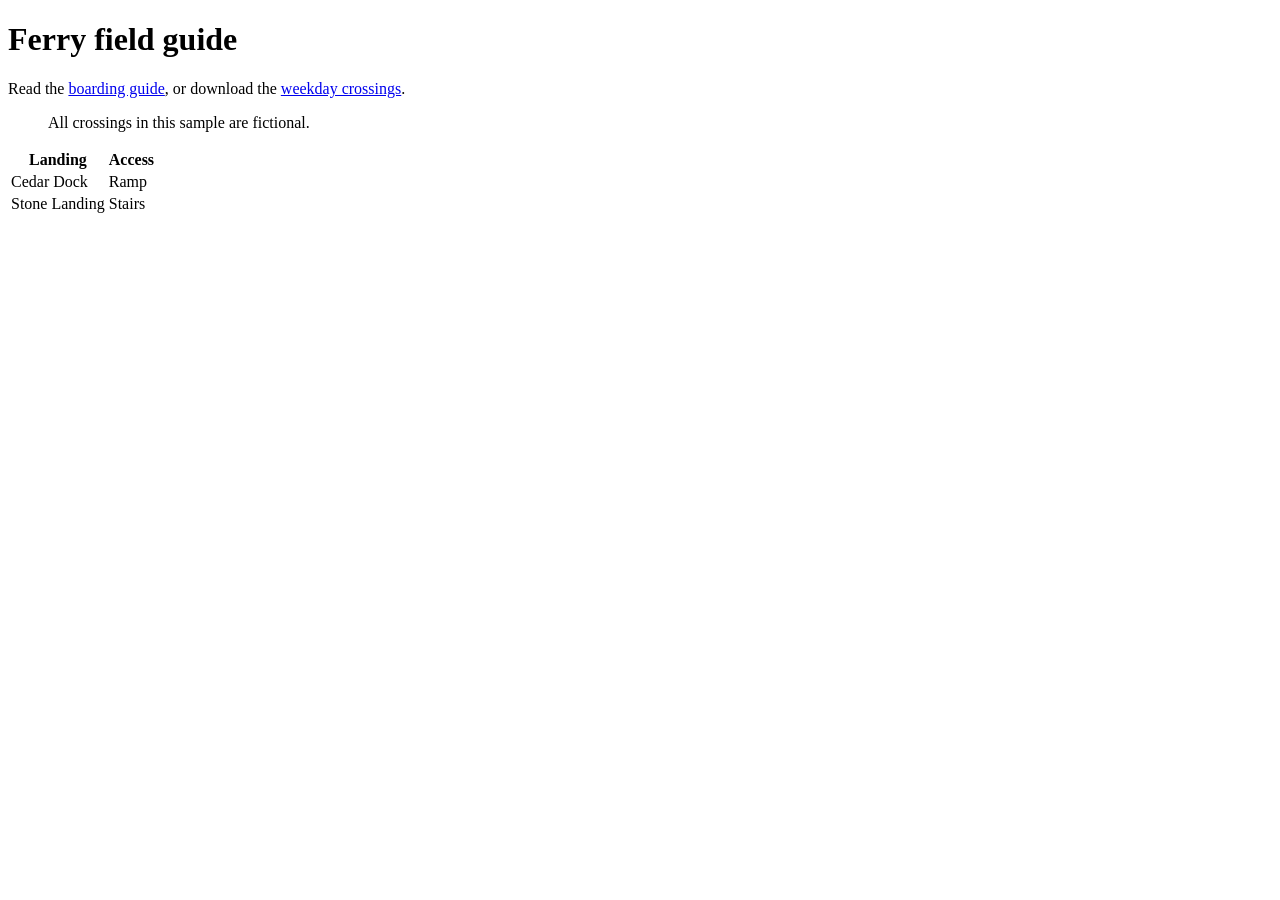
==== index.html @ 9bcb7f76 "BloomFerry Pages export v1" ====
<!doctype html>
<html lang="en"><meta charset="utf-8">
<meta name="viewport" content="width=device-width, initial-scale=1">
<title>Ferry field guide</title><main>
<h1 id="ferry-field-guide">Ferry field guide</h1>
<p>Read the <a href="guide/boarding/index.html#boarding-hours">boarding guide</a>, or download the
<a href="assets/data/crossings.csv">weekday crossings</a>.</p>
<blockquote>
<p>All crossings in this sample are fictional.</p>
</blockquote>
<table>
<thead>
<tr>
<th>Landing</th>
<th>Access</th>
</tr>
</thead>
<tbody>
<tr>
<td>Cedar Dock</td>
<td>Ramp</td>
</tr>
<tr>
<td>Stone Landing</td>
<td>Stairs</td>
</tr>
</tbody>
</table>
</main></html>
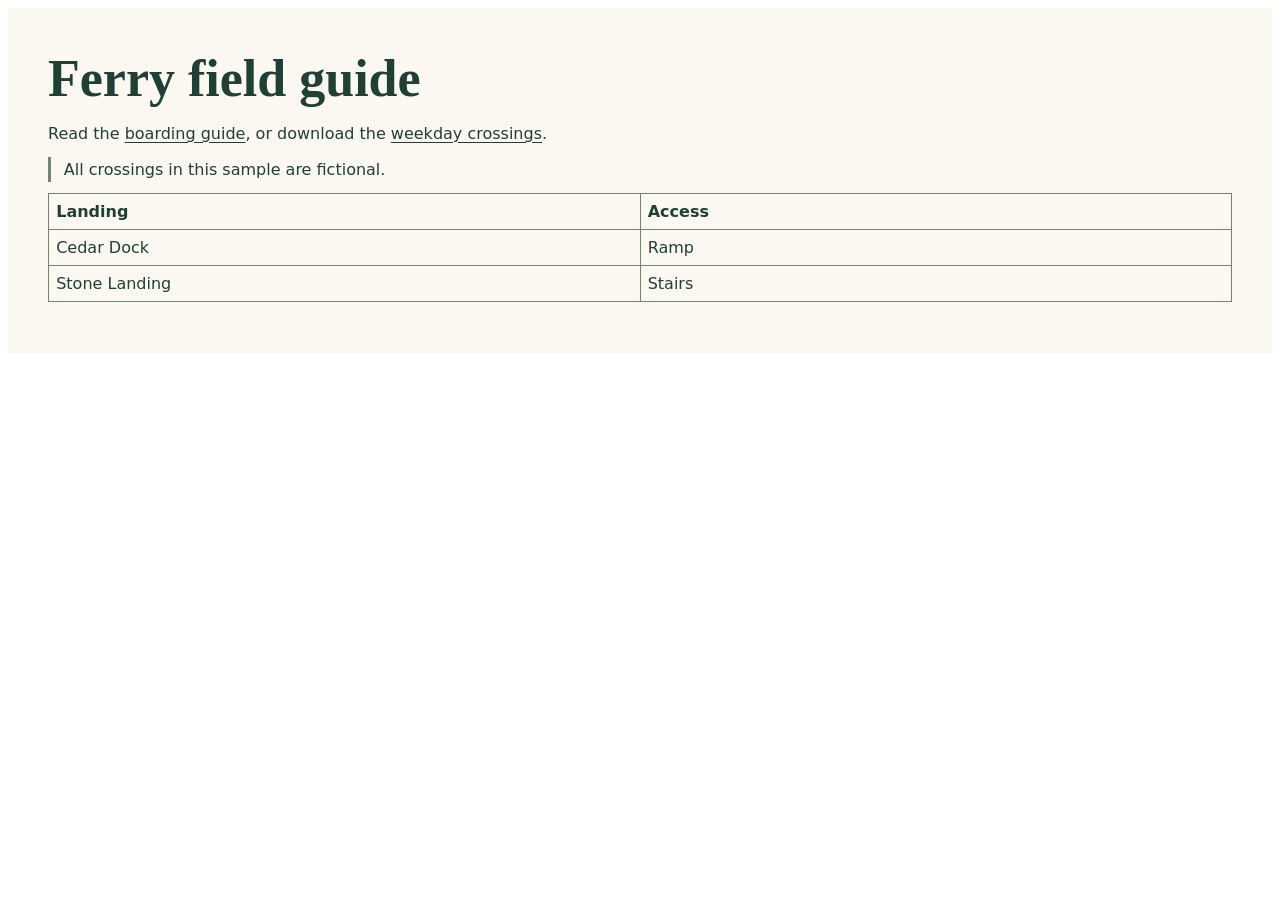
==== commit 5b48f99d: "BloomFerry Pages export v1" ====
--- a/index.html
+++ b/index.html
@@ -1,7 +1,9 @@
 <!doctype html>
-<html lang="en"><meta charset="utf-8">
+<html lang="en"><head><meta charset="utf-8">
 <meta name="viewport" content="width=device-width, initial-scale=1">
-<title>Ferry field guide</title><main>
+<meta http-equiv="Content-Security-Policy" content="default-src 'none'; style-src 'self'; img-src 'self'; base-uri 'none'; form-action 'none'">
+<link rel="stylesheet" href="assets/_bloomferry/site.css">
+<title>Ferry field guide</title></head><body><main class="bf-site"><article data-bf-component="markdown-block">
 <h1 id="ferry-field-guide">Ferry field guide</h1>
 <p>Read the <a href="guide/boarding/index.html#boarding-hours">boarding guide</a>, or download the
 <a href="assets/data/crossings.csv">weekday crossings</a>.</p>
@@ -26,4 +28,4 @@
 </tr>
 </tbody>
 </table>
-</main></html>
+</article></main></body></html>
--- a/assets/_bloomferry/site.css
+++ b/assets/_bloomferry/site.css
@@ -0,0 +1,250 @@
+.bf-site {
+  --bf-color-surface: #faf8f0;
+  --bf-color-card: #fffdf7;
+  --bf-color-text: #203f35;
+  --bf-color-muted: #485e52;
+  --bf-color-accent: #315449;
+  --bf-color-border: #718575;
+  --bf-color-focus: #245890;
+  --bf-color-error: #862d24;
+  --bf-color-success-surface: #e8eedf;
+  --bf-color-warning-surface: #fff0d4;
+  --bf-color-error-surface: #faeae3;
+  --bf-color-status-text: #203f35;
+  --bf-font-body: system-ui, sans-serif;
+  --bf-font-heading: Georgia, serif;
+  --bf-space: 1rem;
+  --bf-radius: .5rem;
+  --bf-grid-min: 15rem;
+  --bf-gallery-columns: 3;
+  --bf-gallery-gap: 1rem;
+  color: var(--bf-color-text);
+  background: var(--bf-color-surface);
+  font: 1rem/1.6 var(--bf-font-body);
+  padding: clamp(1rem, 4vw, 2.5rem);
+  overflow-wrap: anywhere;
+}
+.bf-site *, .bf-site *::before, .bf-site *::after { box-sizing: border-box; }
+.bf-site [hidden] { display: none !important; }
+.bf-site :where(a, button, input, progress, [tabindex]):focus-visible {
+  outline: 3px solid var(--bf-color-focus);
+  outline-offset: 3px;
+}
+.bf-site :where(h1, h2, h3, h4, h5, h6) {
+  margin: 0 0 .5rem;
+  font-family: var(--bf-font-heading);
+  line-height: 1.2;
+}
+.bf-site h1 { font-size: clamp(2rem, 5vw, 3.25rem); }
+.bf-site h2 { font-size: clamp(1.5rem, 3vw, 2rem); }
+.bf-site p, .bf-site figure { margin: 0; }
+.bf-site [data-bf-layout="stack"] { display: grid; gap: var(--bf-space); align-content: start; }
+.bf-site [data-bf-layout="grid"] {
+  display: grid;
+  grid-template-columns: repeat(auto-fit, minmax(min(100%, var(--bf-grid-min)), 1fr));
+  gap: var(--bf-space);
+  align-items: start;
+}
+.bf-site [data-bf-component] { min-width: 0; }
+.bf-site [data-bf-component="section"] {
+  padding: var(--bf-space);
+  border: 1px solid var(--bf-color-border);
+  border-radius: var(--bf-radius);
+  background: var(--bf-color-card);
+}
+.bf-site a { color: var(--bf-color-text); text-underline-offset: .2em; }
+.bf-site a:hover { text-decoration-thickness: 2px; }
+.bf-site [data-bf-component="text"] { white-space: pre-wrap; }
+.bf-site [data-bf-component="markdown-block"] :where(p, ul, ol, pre, blockquote, table, hr) {
+  margin-block: .65em;
+}
+.bf-site [data-bf-component="markdown-block"] :where(ul, ol) { padding-inline-start: 1.75em; }
+.bf-site [data-bf-component="markdown-block"] blockquote {
+  margin-inline: 0;
+  border-inline-start: .2rem solid var(--bf-color-border);
+  padding-inline-start: .8em;
+}
+.bf-site [data-bf-component="markdown-block"] pre {
+  padding: .65em .8em;
+  background: var(--bf-color-card);
+  white-space: pre-wrap;
+  overflow-wrap: anywhere;
+}
+.bf-site [data-bf-component="markdown-block"] table {
+  inline-size: 100%;
+  table-layout: fixed;
+  border-collapse: collapse;
+}
+.bf-site [data-bf-component="markdown-block"] :where(th, td) {
+  padding: .3em .45em;
+  border: 1px solid var(--bf-color-border);
+  text-align: start;
+  vertical-align: top;
+}
+.bf-site img { display: block; max-width: 100%; height: auto; border-radius: var(--bf-radius); }
+.bf-site [data-bf-component="gallery"] ul {
+  display: grid;
+  grid-template-columns: repeat(var(--bf-gallery-columns), minmax(0, 1fr));
+  gap: var(--bf-gallery-gap);
+  list-style: none;
+  padding: 0;
+  margin: 0;
+}
+.bf-site [data-bf-component="gallery"] figure {
+  height: 100%;
+  border: 1px solid var(--bf-color-border);
+  border-radius: var(--bf-radius);
+  overflow: hidden;
+  background: var(--bf-color-card);
+}
+.bf-site [data-bf-component="gallery"] img { width: 100%; aspect-ratio: 4 / 3; object-fit: cover; border-radius: 0; }
+.bf-site figcaption { padding: .6rem .75rem; font-weight: 600; }
+.bf-site [data-bf-component="status"] {
+  padding: .6rem .8rem;
+  border-inline-start: 3px solid currentColor;
+  background: var(--bf-color-success-surface);
+  color: var(--bf-color-status-text);
+}
+.bf-site [data-bf-tone="warning"] { background: var(--bf-color-warning-surface); }
+.bf-site [data-bf-tone="error"] { color: var(--bf-color-error); background: var(--bf-color-error-surface); }
+.bf-site [data-bf-component="progress"] label { display: block; font-weight: 650; }
+.bf-site progress { display: block; width: 100%; min-height: .8rem; margin-block: .4rem; accent-color: var(--bf-color-accent); }
+.bf-site [data-bf-stage-part="list"] {
+  margin: 0;
+  padding-inline-start: 1.8rem;
+}
+.bf-site [data-bf-stage-part="row"] {
+  padding-block: .35rem;
+}
+.bf-site [data-bf-stage-part="label"] { font-weight: 650; }
+.bf-site [data-bf-stage-part="status"],
+.bf-site [data-bf-stage-part="current"] {
+  display: inline-block;
+  margin-inline-start: .35rem;
+  padding: .05rem .45rem;
+  border: 1px solid var(--bf-color-border);
+  border-radius: var(--bf-radius);
+  background: var(--bf-color-card);
+  font-size: .875rem;
+}
+.bf-site [data-bf-stage-state="complete"] [data-bf-stage-part="status"],
+.bf-site [data-bf-stage-state="ready"] [data-bf-stage-part="status"] {
+  background: var(--bf-color-success-surface);
+}
+.bf-site [data-bf-stage-state="in-progress"] [data-bf-stage-part="status"] {
+  background: var(--bf-color-warning-surface);
+}
+.bf-site [data-bf-stage-state="attention"] [data-bf-stage-part="status"] {
+  color: var(--bf-color-error);
+  background: var(--bf-color-error-surface);
+}
+.bf-site [data-bf-stage-part="current"] { font-weight: 650; }
+.bf-site button {
+  min-height: 44px;
+  padding: .5rem 1rem;
+  border: 1px solid var(--bf-color-text);
+  border-radius: var(--bf-radius);
+  background: var(--bf-color-text);
+  color: var(--bf-color-card);
+  font: 650 1rem/1.3 var(--bf-font-body);
+  cursor: pointer;
+}
+.bf-site button:hover:not([aria-disabled="true"]) { background: var(--bf-color-accent); }
+.bf-site button[aria-disabled="true"] { background: var(--bf-color-success-surface); color: var(--bf-color-muted); cursor: default; }
+.bf-site [data-bf-component="widget"] label { font-weight: 650; }
+.bf-site [data-bf-component="widget"],
+.bf-site [data-bf-component="widget"] > div,
+.bf-site [data-bf-component="widget"] > div > div {
+  display: block;
+  width: 100%;
+  min-width: 0;
+}
+.bf-site [data-bf-component="widget"] iframe {
+  display: block;
+  width: 100%;
+  min-height: 380px;
+  border: 0;
+  border-radius: var(--bf-radius);
+}
+.bf-site.bf-admin-page { display: block; }
+.bf-site .bf-admin-header {
+  box-sizing: border-box;
+  background: var(--bf-color-card);
+  color: var(--bf-color-text);
+  padding: .6rem .9rem;
+  border: 1px solid var(--bf-color-border);
+  border-radius: var(--bf-radius);
+  z-index: 2;
+}
+.bf-site .bf-admin-header[data-sticky] { position: sticky; top: 0; }
+.bf-site .bf-admin-header h1 { margin: 0 0 .35rem; font-size: 1.1rem; }
+.bf-site .bf-admin-window { display: flex; flex-wrap: wrap; align-items: end; gap: .4rem .75rem; }
+.bf-site .bf-admin-window label { display: grid; gap: .15rem; font-size: .875rem; min-width: 0; }
+.bf-site .bf-admin-window :is(input, select) { max-width: 100%; font: inherit; }
+.bf-site .bf-admin-window [hidden] { display: none; }
+.bf-site .bf-admin-window-status { margin: .35rem 0 0; font-size: .875rem; }
+.bf-site .bf-admin-segments { display: flex; flex-wrap: wrap; gap: .35rem; }
+.bf-site .bf-admin-segments button[aria-pressed="true"] {
+  outline: 2px solid var(--bf-color-focus);
+  outline-offset: 1px;
+  text-decoration: underline;
+}
+.bf-site.bf-admin-page[data-bf-theme="light"],
+.bf-site.bf-admin-page[data-bf-theme="light"] > .bf-site {
+  color-scheme: light;
+  --bf-color-surface: #faf8f0;
+  --bf-color-card: #fffdf7;
+  --bf-color-text: #203f35;
+  --bf-color-muted: #485e52;
+  --bf-color-border: #718575;
+  --bf-color-accent: #315449;
+  --bf-color-focus: #245890;
+  --bf-color-status-text: #203f35;
+  --bf-color-success-surface: #e8eedf;
+  --bf-color-warning-surface: #fff0d4;
+  --bf-color-error: #862d24;
+  --bf-color-error-surface: #faeae3;
+}
+.bf-site.bf-admin-page[data-bf-theme="dark"],
+.bf-site.bf-admin-page[data-bf-theme="dark"] > .bf-site {
+  color-scheme: dark;
+  --bf-color-surface: #101722;
+  --bf-color-card: #192434;
+  --bf-color-text: #f3f6fb;
+  --bf-color-muted: #bdcbdb;
+  --bf-color-border: #73859b;
+  --bf-color-accent: #38587c;
+  --bf-color-focus: #9bc8ff;
+  --bf-color-status-text: #f3f6fb;
+  --bf-color-success-surface: #19483b;
+  --bf-color-warning-surface: #543d20;
+  --bf-color-error: #ffcecb;
+  --bf-color-error-surface: #592c33;
+}
+.bf-site.bf-admin-page[data-bf-theme] .bf-site [data-bf-component="section"] {
+  background-color: var(--bf-color-card);
+  color: var(--bf-color-text);
+  border-color: var(--bf-color-border);
+}
+.bf-site [data-bf-component="widget"] input[type="text"] {
+  display: block;
+  width: 100%;
+  min-height: 44px;
+  margin-top: .3rem;
+  padding: .45rem .65rem;
+  color: var(--bf-color-text);
+  background: var(--bf-color-card);
+  border: 1px solid var(--bf-color-border);
+  border-radius: var(--bf-radius);
+  font: inherit;
+}
+.bf-site input[type="checkbox"] { width: 1.4rem; height: 1.4rem; accent-color: var(--bf-color-accent); margin-inline-start: .5rem; vertical-align: middle; }
+.bf-site .bf-diagnostic { color: var(--bf-color-error); background: var(--bf-color-error-surface); padding: .5rem .7rem; margin-top: .5rem; }
+.bf-site .bf-action-status:not(:empty) { margin-top: .5rem; }
+.bf-site .bf-sr-only {
+  position: absolute; width: 1px; height: 1px; padding: 0; margin: -1px;
+  overflow: hidden; clip-path: inset(50%); white-space: nowrap; border: 0;
+}
+@media (max-width: 40rem) {
+  .bf-site [data-bf-component="gallery"] ul { grid-template-columns: minmax(0, 1fr); }
+}
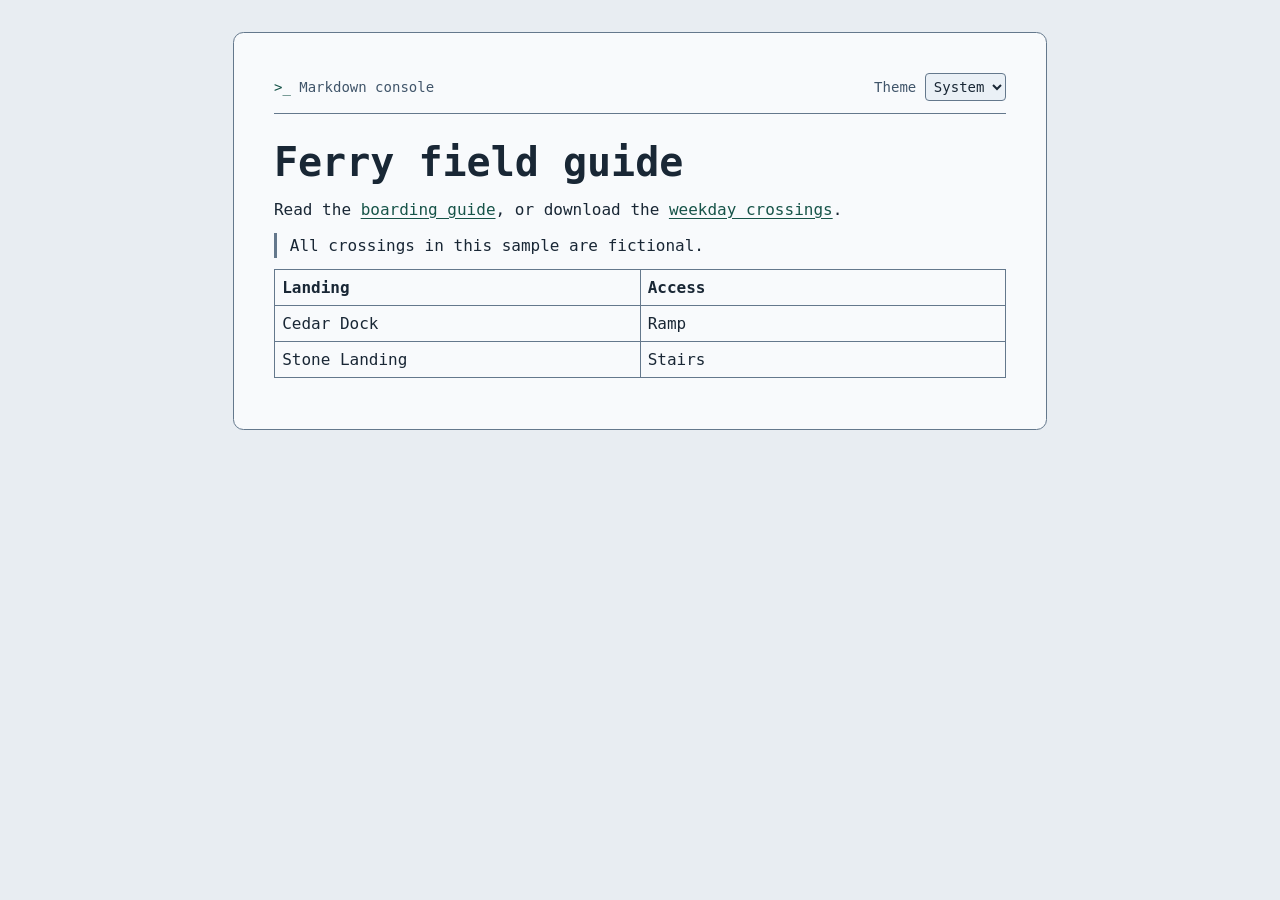
==== commit 88b28550: "BloomFerry Pages export v1" ====
--- a/index.html
+++ b/index.html
@@ -1,9 +1,10 @@
 <!doctype html>
 <html lang="en"><head><meta charset="utf-8">
 <meta name="viewport" content="width=device-width, initial-scale=1">
-<meta http-equiv="Content-Security-Policy" content="default-src 'none'; style-src 'self'; img-src 'self'; base-uri 'none'; form-action 'none'">
+<meta http-equiv="Content-Security-Policy" content="default-src 'none'; style-src 'self'; script-src 'self'; img-src 'self'; base-uri 'none'; form-action 'none'">
 <link rel="stylesheet" href="assets/_bloomferry/site.css">
-<title>Ferry field guide</title></head><body><main class="bf-site"><article data-bf-component="markdown-block">
+<script defer src="assets/_bloomferry/theme.js"></script>
+<title>Ferry field guide</title></head><body><main class="bf-site"><header class="bf-console-bar"><span><span class="bf-console-prompt" aria-hidden="true">&gt;_</span> Markdown console</span><label hidden>Theme <select id="bf-theme-choice"><option value="system">System</option><option value="light">Light</option><option value="dark">Dark</option></select></label></header><article data-bf-component="markdown-block">
 <h1 id="ferry-field-guide">Ferry field guide</h1>
 <p>Read the <a href="guide/boarding/index.html#boarding-hours">boarding guide</a>, or download the
 <a href="assets/data/crossings.csv">weekday crossings</a>.</p>
--- a/assets/_bloomferry/site.css
+++ b/assets/_bloomferry/site.css
@@ -248,3 +248,81 @@
 @media (max-width: 40rem) {
   .bf-site [data-bf-component="gallery"] ul { grid-template-columns: minmax(0, 1fr); }
 }
+
+
+:root {
+  color-scheme: light;
+  --console-background: #e8edf2;
+  --console-surface: #f8fafc;
+  --console-panel: #eaf0f6;
+  --console-text: #192735;
+  --console-muted: #40556a;
+  --console-accent: #175449;
+  --console-border: #64788c;
+  --console-focus: #134fb0;
+}
+:root[data-bf-theme="dark"] {
+  color-scheme: dark;
+  --console-background: #0b1018;
+  --console-surface: #121b27;
+  --console-panel: #1c2939;
+  --console-text: #e1e9f2;
+  --console-muted: #a9bad0;
+  --console-accent: #88dfc3;
+  --console-border: #72859c;
+  --console-focus: #9cc8ff;
+}
+@media (prefers-color-scheme: dark) {
+  :root:not([data-bf-theme]) {
+    color-scheme: dark;
+    --console-background: #0b1018;
+    --console-surface: #121b27;
+    --console-panel: #1c2939;
+    --console-text: #e1e9f2;
+    --console-muted: #a9bad0;
+    --console-accent: #88dfc3;
+    --console-border: #72859c;
+    --console-focus: #9cc8ff;
+  }
+}
+body { margin: 0; background: var(--console-background); }
+.bf-site {
+  --bf-color-surface: var(--console-surface);
+  --bf-color-card: var(--console-panel);
+  --bf-color-text: var(--console-text);
+  --bf-color-muted: var(--console-muted);
+  --bf-color-border: var(--console-border);
+  --bf-color-focus: var(--console-focus);
+  --bf-font-body: ui-monospace, SFMono-Regular, Consolas, monospace;
+  --bf-font-heading: var(--bf-font-body);
+  max-inline-size: 76ch;
+  margin: clamp(.5rem, 3vw, 2rem) auto;
+  border: 1px solid var(--bf-color-border);
+  border-radius: .65rem;
+}
+.bf-console-bar {
+  display: flex;
+  flex-wrap: wrap;
+  justify-content: space-between;
+  align-items: center;
+  gap: .75rem;
+  margin-block-end: 1.5rem;
+  padding-block-end: .75rem;
+  border-block-end: 1px solid var(--bf-color-border);
+  color: var(--bf-color-muted);
+  font-size: .875rem;
+}
+.bf-console-prompt, .bf-site a { color: var(--console-accent); }
+.bf-console-bar select {
+  font: inherit;
+  color: var(--bf-color-text);
+  background: var(--bf-color-card);
+  border: 1px solid var(--bf-color-border);
+  border-radius: .25rem;
+  padding: .3em;
+}
+.bf-console-bar select:focus-visible {
+  outline: 3px solid var(--bf-color-focus);
+  outline-offset: 3px;
+}
+.bf-site h1 { font-size: clamp(1.65rem, 5vw, 2.5rem); }
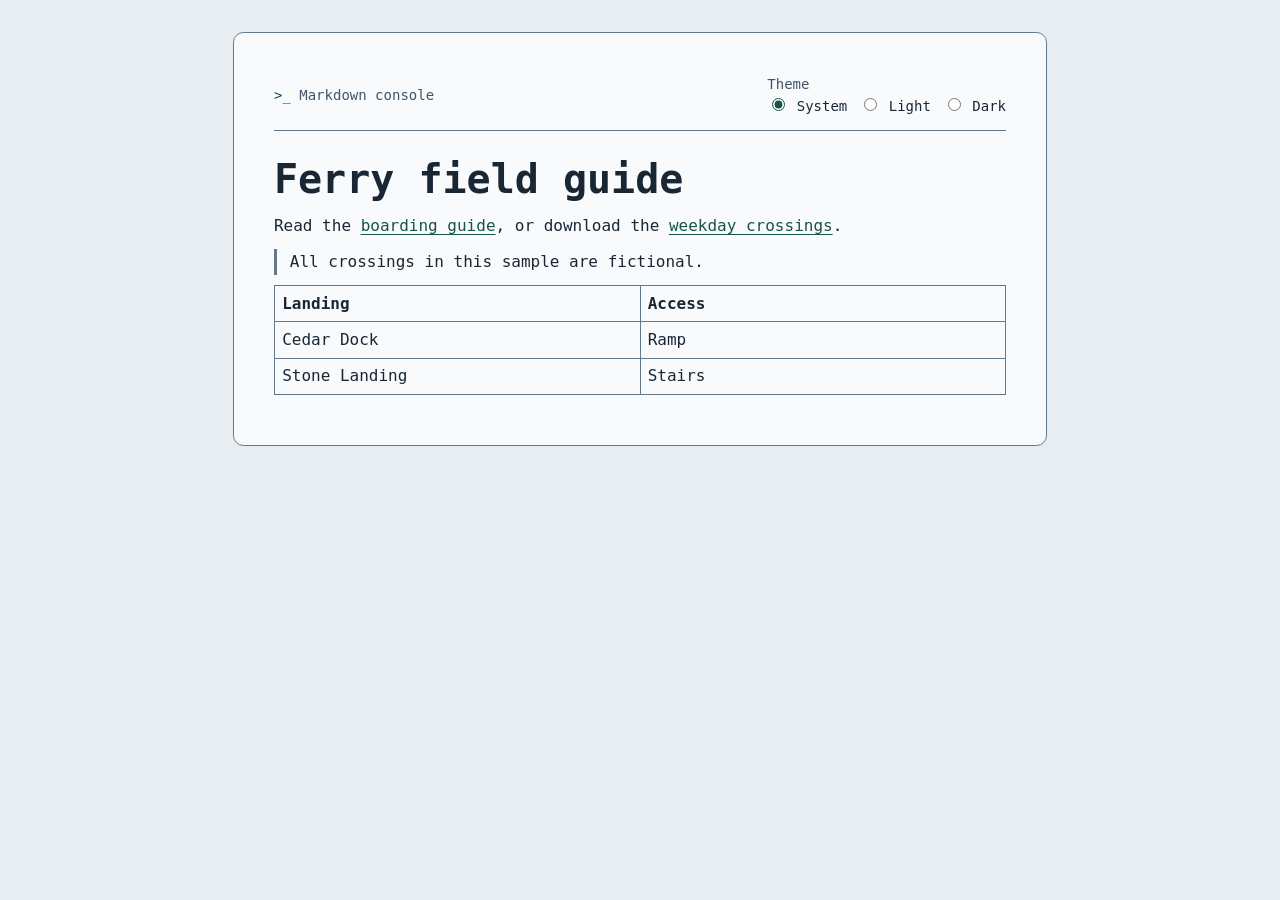
==== commit 97cf20b5: "BloomFerry Pages export v1" ====
--- a/index.html
+++ b/index.html
@@ -4,7 +4,7 @@
 <meta http-equiv="Content-Security-Policy" content="default-src 'none'; style-src 'self'; script-src 'self'; img-src 'self'; base-uri 'none'; form-action 'none'">
 <link rel="stylesheet" href="assets/_bloomferry/site.css">
 <script defer src="assets/_bloomferry/theme.js"></script>
-<title>Ferry field guide</title></head><body><main class="bf-site"><header class="bf-console-bar"><span><span class="bf-console-prompt" aria-hidden="true">&gt;_</span> Markdown console</span><label hidden>Theme <select id="bf-theme-choice"><option value="system">System</option><option value="light">Light</option><option value="dark">Dark</option></select></label></header><article data-bf-component="markdown-block">
+<title>Ferry field guide</title></head><body><main class="bf-site"><header class="bf-console-bar"><span><span class="bf-console-prompt" aria-hidden="true">&gt;_</span> Markdown console</span><fieldset class="bf-theme-choice" id="bf-theme-choice" hidden><legend>Theme</legend><label><input type="radio" name="theme" value="system" checked> System</label><label><input type="radio" name="theme" value="light"> Light</label><label><input type="radio" name="theme" value="dark"> Dark</label></fieldset></header><article data-bf-component="markdown-block">
 <h1 id="ferry-field-guide">Ferry field guide</h1>
 <p>Read the <a href="guide/boarding/index.html#boarding-hours">boarding guide</a>, or download the
 <a href="assets/data/crossings.csv">weekday crossings</a>.</p>
--- a/assets/_bloomferry/site.css
+++ b/assets/_bloomferry/site.css
@@ -313,15 +313,18 @@
   font-size: .875rem;
 }
 .bf-console-prompt, .bf-site a { color: var(--console-accent); }
-.bf-console-bar select {
-  font: inherit;
-  color: var(--bf-color-text);
-  background: var(--bf-color-card);
-  border: 1px solid var(--bf-color-border);
-  border-radius: .25rem;
-  padding: .3em;
-}
-.bf-console-bar select:focus-visible {
+.bf-theme-choice {
+  display: flex;
+  flex-wrap: wrap;
+  gap: .35rem .75rem;
+  border: 0;
+  margin: 0;
+  padding: 0;
+}
+.bf-theme-choice legend { padding: 0; }
+.bf-theme-choice label { color: var(--bf-color-text); }
+.bf-theme-choice input { accent-color: var(--console-accent); }
+.bf-theme-choice input:focus-visible {
   outline: 3px solid var(--bf-color-focus);
   outline-offset: 3px;
 }
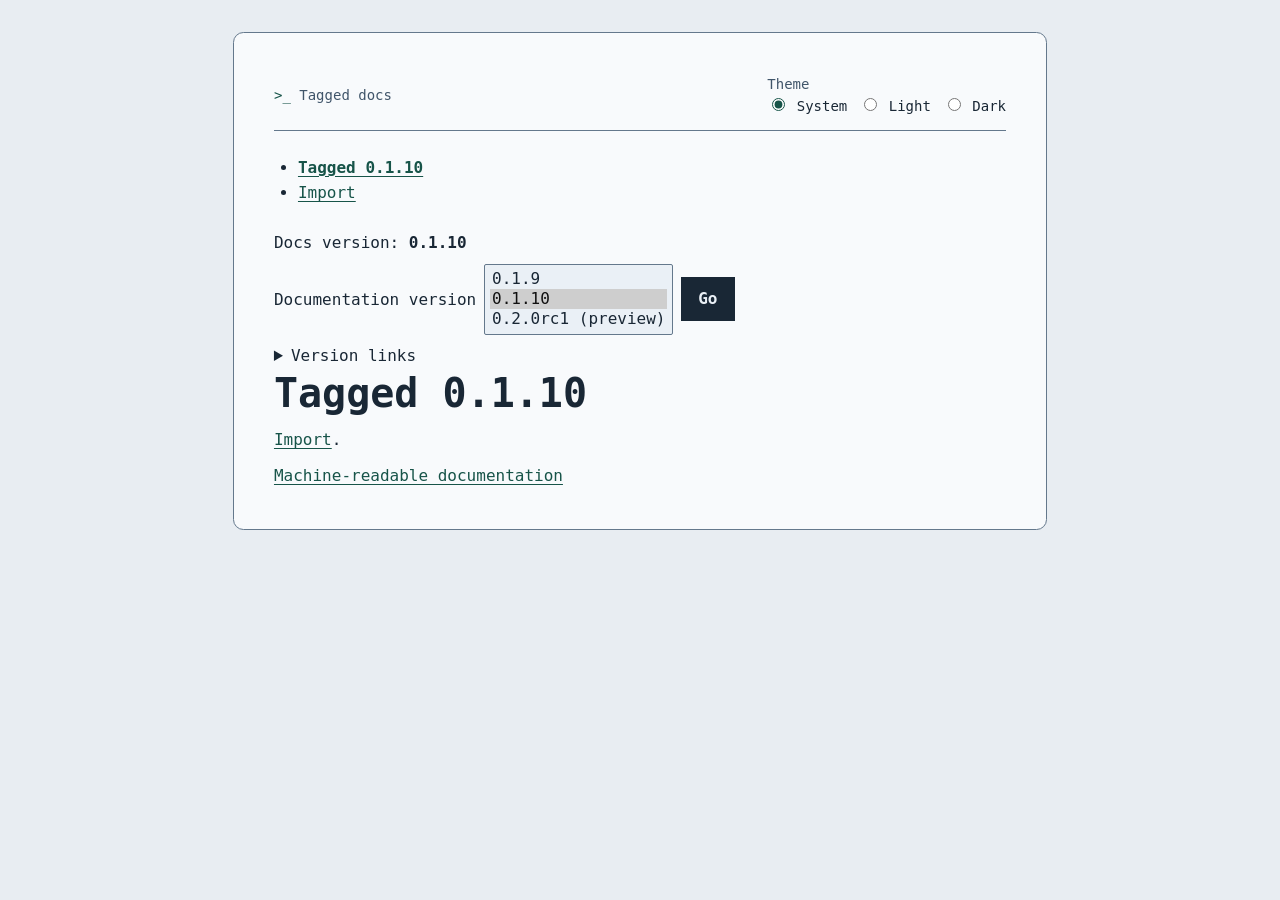
==== commit 7e17d019: "BloomFerry Pages export v1" ====
--- a/index.html
+++ b/index.html
@@ -1,32 +1 @@
-<!doctype html>
-<html lang="en"><head><meta charset="utf-8">
-<meta name="viewport" content="width=device-width, initial-scale=1">
-<meta http-equiv="Content-Security-Policy" content="default-src 'none'; style-src 'self'; script-src 'self'; img-src 'self'; base-uri 'none'; form-action 'none'">
-<link rel="stylesheet" href="assets/_bloomferry/site.css">
-<script defer src="assets/_bloomferry/theme.js"></script>
-<title>Ferry field guide</title></head><body><main class="bf-site"><header class="bf-console-bar"><span><span class="bf-console-prompt" aria-hidden="true">&gt;_</span> Markdown console</span><fieldset class="bf-theme-choice" id="bf-theme-choice" hidden><legend>Theme</legend><label><input type="radio" name="theme" value="system" checked> System</label><label><input type="radio" name="theme" value="light"> Light</label><label><input type="radio" name="theme" value="dark"> Dark</label></fieldset></header><article data-bf-component="markdown-block">
-<h1 id="ferry-field-guide">Ferry field guide</h1>
-<p>Read the <a href="guide/boarding/index.html#boarding-hours">boarding guide</a>, or download the
-<a href="assets/data/crossings.csv">weekday crossings</a>.</p>
-<blockquote>
-<p>All crossings in this sample are fictional.</p>
-</blockquote>
-<table>
-<thead>
-<tr>
-<th>Landing</th>
-<th>Access</th>
-</tr>
-</thead>
-<tbody>
-<tr>
-<td>Cedar Dock</td>
-<td>Ramp</td>
-</tr>
-<tr>
-<td>Stone Landing</td>
-<td>Stairs</td>
-</tr>
-</tbody>
-</table>
-</article></main></body></html>
+<!doctype html><html lang="en"><meta charset="utf-8"><link rel="alternate" type="application/json" href="site-index.json"><link rel="describedby" href="llms.txt"><meta http-equiv="refresh" content="0; url=v/0.1.10/index.html"><title>Documentation 0.1.10</title><h1>Documentation 0.1.10</h1><a href="v/0.1.10/index.html">Read the stable documentation for 0.1.10</a></html>
